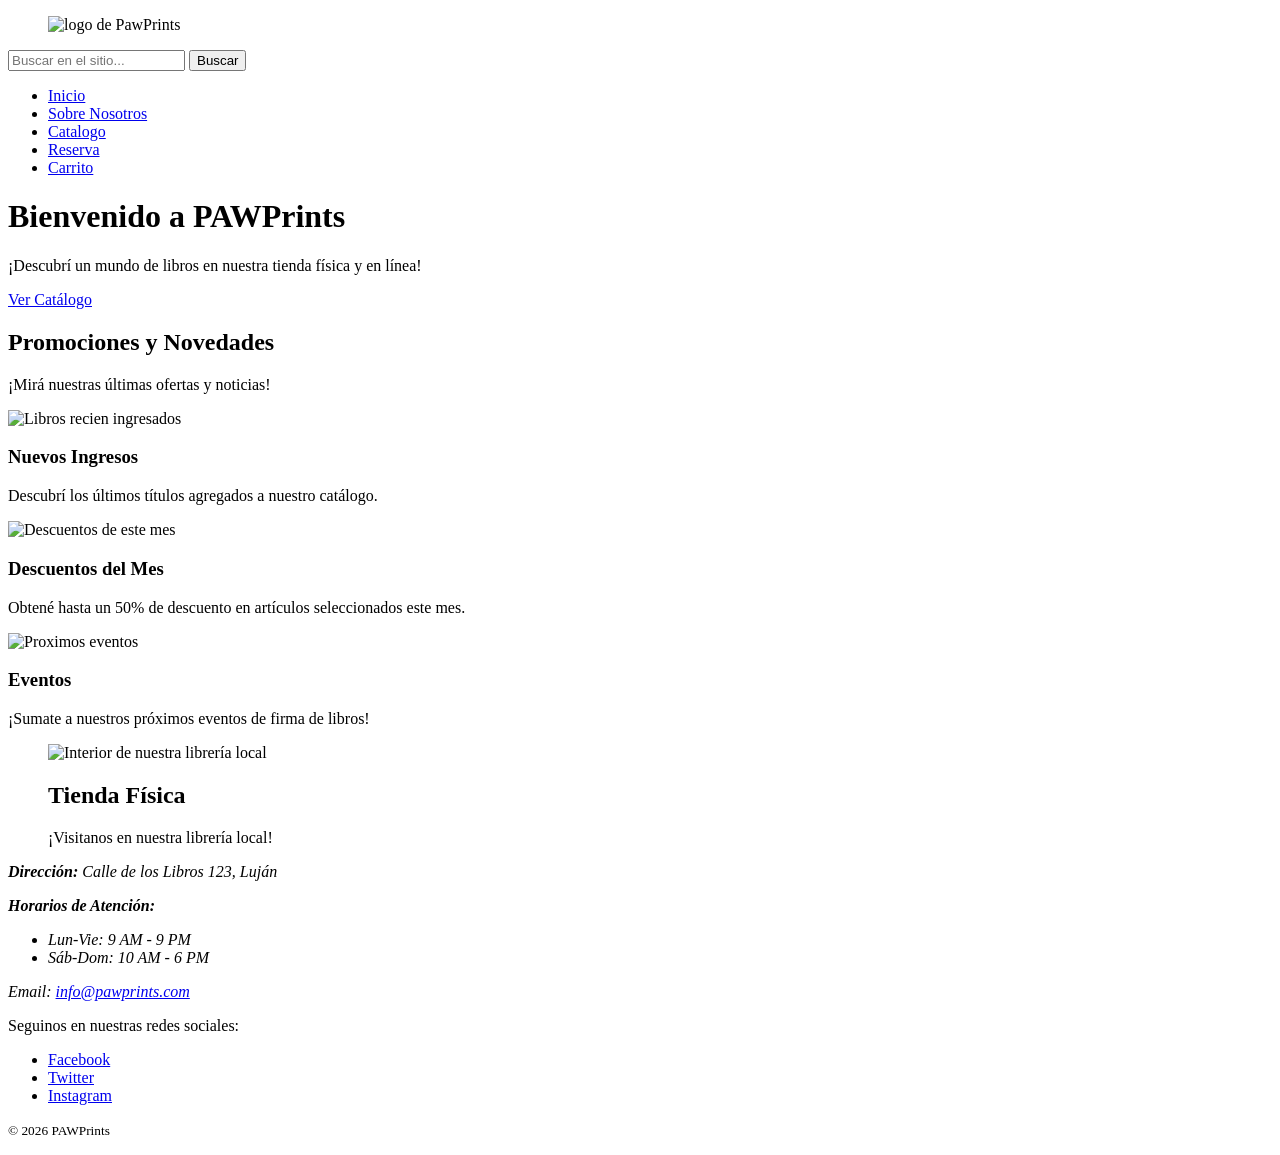
==== Maquetado web/index.html @ 9e543b50 "Correcciones" ====
<!DOCTYPE html>
<html lang="es">
<head>
    <meta charset="UTF-8">
    <meta name="viewport" content="width=device-width, initial-scale=1.0">
    <title>PawPrints</title>
</head>
<body>
    <header>
        <figure>
            <img src="logo.png" alt="logo de PawPrints">
        </figure>

        <form action="/buscar" method="GET">
            <input type="search" name="busqueda" placeholder="Buscar en el sitio...">
            <button type="submit">Buscar</button>
        </form>

        <nav>
            <ul>
            <li><a href="index.html">Inicio</a></li>
            <li><a href="nosotros.html">Sobre Nosotros</a></li>
            <li><a href="catalogo.html">Catalogo</a></li>
            <li><a href="reserva.html">Reserva</a></li>
            <li><a href="carrito.html">Carrito</a></li>
            </ul>
        </nav>
    </header>

   <main>
        <header>
            <h1>Bienvenido a PAWPrints</h1>
            <p>¡Descubrí un mundo de libros en nuestra tienda física y en línea!</p>
            <a href="catalogo.html">Ver Catálogo</a>
        </header>

        <section>
            <h2>Promociones y Novedades</h2>
            <p>¡Mirá nuestras últimas ofertas y noticias!</p>

            <article>
                <img src="nuevos-ingresos.png" alt="Libros recien ingresados">
                <h3>Nuevos Ingresos</h3>
                <p>Descubrí los últimos títulos agregados a nuestro catálogo.</p>
            </article>

            <article>
                <img src="oferta-mensual.png" alt="Descuentos de este mes">
                <h3>Descuentos del Mes</h3>
                <p>Obtené hasta un 50% de descuento en artículos seleccionados este mes.</p>
            </article>

            <article>
                <img src="eventos.png" alt="Proximos eventos">
                <h3>Eventos</h3>
                <p>¡Sumate a nuestros próximos eventos de firma de libros!</p>
            </article>
        </section>

        <section>
            <figure>
                <img src="tienda-fisica.jpg" alt="Interior de nuestra librería local">
                <figcaption>
                    <h2>Tienda Física</h2>
                    <p>¡Visitanos en nuestra librería local!</p>
                </figcaption>
            </figure>
            
            <address>
                <p><strong>Dirección:</strong> Calle de los Libros 123, Luján</p>
                <p><strong>Horarios de Atención:</strong></p>
                <ul>
                    <li>Lun-Vie: 9 AM - 9 PM</li>
                    <li>Sáb-Dom: 10 AM - 6 PM</li>
                </ul>
            </address>
        </section>
    </main>

    <footer>
        <address>
            <p>Email: <a href="mailto:info@pawprints.com">info@pawprints.com</a></p>
        </address>
        
        <section>
            <p>Seguinos en nuestras redes sociales:</p>
            <ul>
                <li><a href="https://facebook.com">Facebook</a></li>
                <li><a href="https://twitter.com">Twitter</a></li>
                <li><a href="https://www.instagram.com/pawmap.ar/">Instagram</a></li>
            </ul>
        </section>

        <p><small>&copy; 2026 PAWPrints</small></p>
    </footer>
    
</body>
</html>
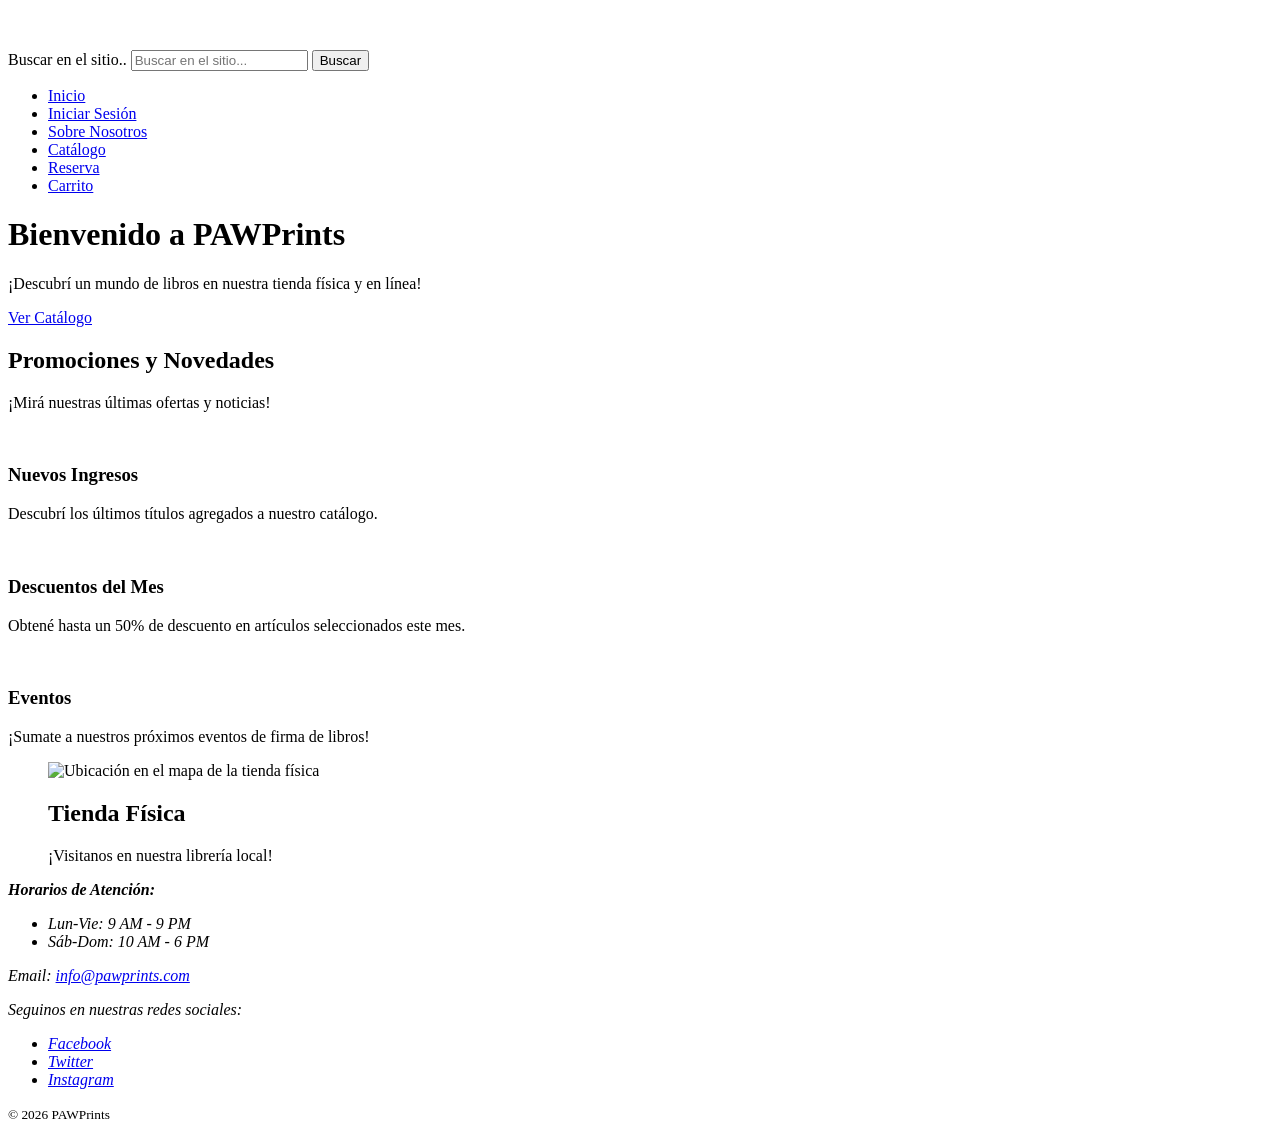
==== commit 1a52d249: "Agregue form en filtros" ====
--- a/Maquetado web/index.html
+++ b/Maquetado web/index.html
@@ -8,21 +8,23 @@
 <body>
     <header>
         <figure>
-            <img src="logo.png" alt="logo de PawPrints">
+            <img src="logo.png" alt="">
         </figure>
 
         <form action="/buscar" method="GET">
-            <input type="search" name="busqueda" placeholder="Buscar en el sitio...">
+            <label for="busqueda">Buscar en el sitio..</label>
+            <input type="search" id="busqueda" name="busqueda" placeholder="Buscar en el sitio...">
             <button type="submit">Buscar</button>
         </form>
 
         <nav>
             <ul>
-            <li><a href="index.html">Inicio</a></li>
-            <li><a href="nosotros.html">Sobre Nosotros</a></li>
-            <li><a href="catalogo.html">Catalogo</a></li>
-            <li><a href="reserva.html">Reserva</a></li>
-            <li><a href="carrito.html">Carrito</a></li>
+                <li><a href="index.html">Inicio</a></li>
+                <li><a href="iniciarSesion.html">Iniciar Sesión</a></li>
+                <li><a href="SobreNosotros.html">Sobre Nosotros</a></li>
+                <li><a href="catalogo.html">Catálogo</a></li>
+                <li><a href="formulario.html">Reserva</a></li>
+                <li><a href="carrito.html">Carrito</a></li>
             </ul>
         </nav>
     </header>
@@ -39,19 +41,19 @@
             <p>¡Mirá nuestras últimas ofertas y noticias!</p>
 
             <article>
-                <img src="nuevos-ingresos.png" alt="Libros recien ingresados">
+                <img src="nuevos-ingresos.png" alt="">
                 <h3>Nuevos Ingresos</h3>
                 <p>Descubrí los últimos títulos agregados a nuestro catálogo.</p>
             </article>
 
             <article>
-                <img src="oferta-mensual.png" alt="Descuentos de este mes">
+                <img src="oferta-mensual.png" alt="">
                 <h3>Descuentos del Mes</h3>
                 <p>Obtené hasta un 50% de descuento en artículos seleccionados este mes.</p>
             </article>
 
             <article>
-                <img src="eventos.png" alt="Proximos eventos">
+                <img src="eventos.png" alt="">
                 <h3>Eventos</h3>
                 <p>¡Sumate a nuestros próximos eventos de firma de libros!</p>
             </article>
@@ -59,7 +61,7 @@
 
         <section>
             <figure>
-                <img src="tienda-fisica.jpg" alt="Interior de nuestra librería local">
+                <img src="tienda-fisica.jpg" alt="Ubicación en el mapa de la tienda física">
                 <figcaption>
                     <h2>Tienda Física</h2>
                     <p>¡Visitanos en nuestra librería local!</p>
@@ -67,7 +69,6 @@
             </figure>
             
             <address>
-                <p><strong>Dirección:</strong> Calle de los Libros 123, Luján</p>
                 <p><strong>Horarios de Atención:</strong></p>
                 <ul>
                     <li>Lun-Vie: 9 AM - 9 PM</li>
@@ -80,16 +81,13 @@
     <footer>
         <address>
             <p>Email: <a href="mailto:info@pawprints.com">info@pawprints.com</a></p>
-        </address>
-        
-        <section>
             <p>Seguinos en nuestras redes sociales:</p>
             <ul>
                 <li><a href="https://facebook.com">Facebook</a></li>
                 <li><a href="https://twitter.com">Twitter</a></li>
-                <li><a href="https://www.instagram.com/pawmap.ar/">Instagram</a></li>
+                <li><a href="https://instagram.com">Instagram</a></li>
             </ul>
-        </section>
+        </address>
 
         <p><small>&copy; 2026 PAWPrints</small></p>
     </footer>
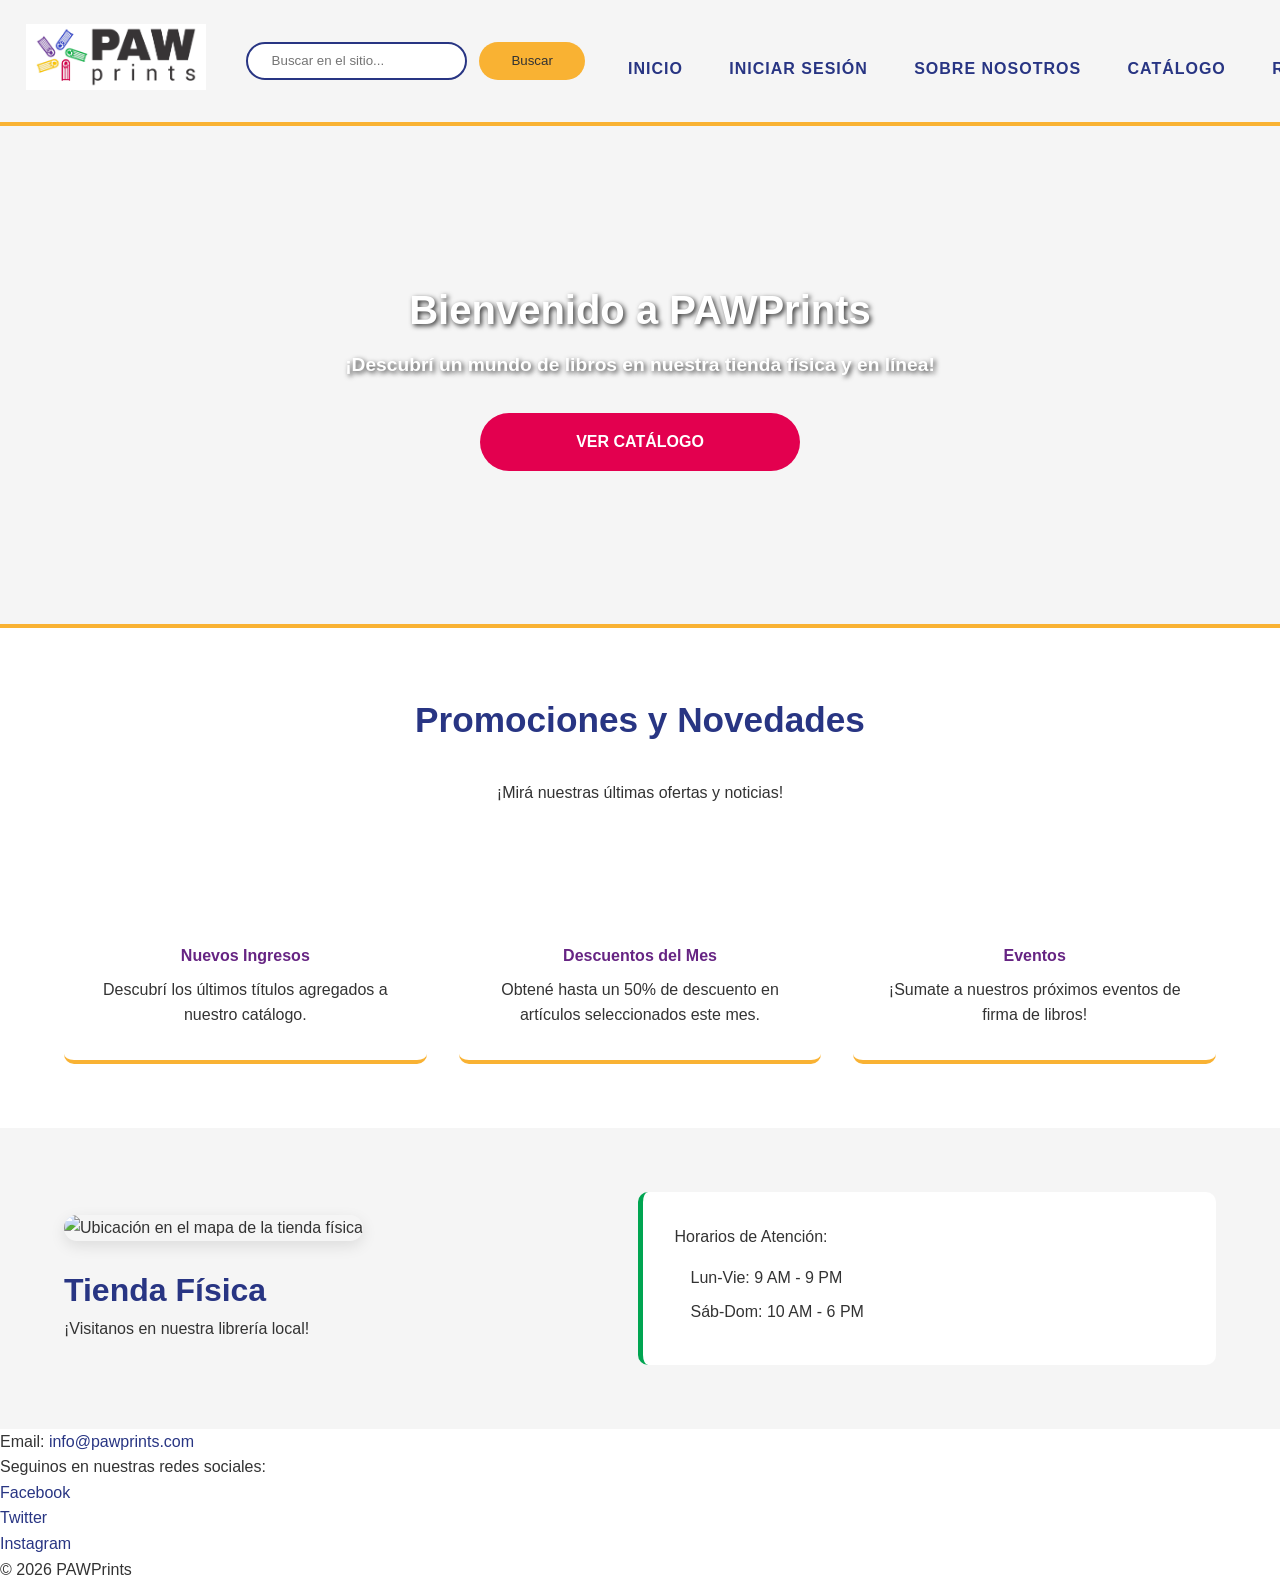
==== commit 0f227fc8: "cambios con css" ====
--- a/Maquetado web/index.html
+++ b/Maquetado web/index.html
@@ -1,96 +1,108 @@
-<!DOCTYPE html>
+<!doctype html>
 <html lang="es">
-<head>
-    <meta charset="UTF-8">
-    <meta name="viewport" content="width=device-width, initial-scale=1.0">
+  <head>
+    <meta charset="UTF-8" />
+    <meta name="viewport" content="width=device-width, initial-scale=1.0" />
+    <link rel="stylesheet" href="styles/style.css">
+    <link rel="stylesheet" href="styles/print.css" media="print">
     <title>PawPrints</title>
-</head>
-<body>
+  </head>
+  <body>
     <header>
+      <figure>
+        <img src="img/logo.png" alt="" />
+      </figure>
+
+      <form action="/buscar" method="GET">
+        <label for="busqueda">Buscar en el sitio..</label>
+        <input
+          type="search"
+          id="busqueda"
+          name="busqueda"
+          placeholder="Buscar en el sitio..."
+        />
+        <button type="submit">Buscar</button>
+      </form>
+
+      <nav>
+        <ul>
+          <li><a href="index.html">Inicio</a></li>
+          <li><a href="iniciarSesion.html">Iniciar Sesión</a></li>
+          <li><a href="SobreNosotros.html">Sobre Nosotros</a></li>
+          <li><a href="catalogo.html">Catálogo</a></li>
+          <li><a href="formulario.html">Reserva</a></li>
+          <li><a href="carrito.html">Carrito</a></li>
+        </ul>
+      </nav>
+    </header>
+
+    <main>
+      <header>
+        <h1>Bienvenido a PAWPrints</h1>
+        <p>¡Descubrí un mundo de libros en nuestra tienda física y en línea!</p>
+        <a href="catalogo.html">Ver Catálogo</a>
+      </header>
+
+      <section>
+        <h2>Promociones y Novedades</h2>
+        <p>¡Mirá nuestras últimas ofertas y noticias!</p>
+
+        <article>
+          <img src="nuevos-ingresos.png" alt="" />
+          <h3>Nuevos Ingresos</h3>
+          <p>Descubrí los últimos títulos agregados a nuestro catálogo.</p>
+        </article>
+
+        <article>
+          <img src="oferta-mensual.png" alt="" />
+          <h3>Descuentos del Mes</h3>
+          <p>
+            Obtené hasta un 50% de descuento en artículos seleccionados este
+            mes.
+          </p>
+        </article>
+
+        <article>
+          <img src="eventos.png" alt="" />
+          <h3>Eventos</h3>
+          <p>¡Sumate a nuestros próximos eventos de firma de libros!</p>
+        </article>
+      </section>
+
+      <section>
         <figure>
-            <img src="logo.png" alt="">
+          <img
+            src="tienda-fisica.jpg"
+            alt="Ubicación en el mapa de la tienda física"
+          />
+          <figcaption>
+            <h2>Tienda Física</h2>
+            <p>¡Visitanos en nuestra librería local!</p>
+          </figcaption>
         </figure>
 
-        <form action="/buscar" method="GET">
-            <label for="busqueda">Buscar en el sitio..</label>
-            <input type="search" id="busqueda" name="busqueda" placeholder="Buscar en el sitio...">
-            <button type="submit">Buscar</button>
-        </form>
-
-        <nav>
-            <ul>
-                <li><a href="index.html">Inicio</a></li>
-                <li><a href="iniciarSesion.html">Iniciar Sesión</a></li>
-                <li><a href="SobreNosotros.html">Sobre Nosotros</a></li>
-                <li><a href="catalogo.html">Catálogo</a></li>
-                <li><a href="formulario.html">Reserva</a></li>
-                <li><a href="carrito.html">Carrito</a></li>
-            </ul>
-        </nav>
-    </header>
-
-   <main>
-        <header>
-            <h1>Bienvenido a PAWPrints</h1>
-            <p>¡Descubrí un mundo de libros en nuestra tienda física y en línea!</p>
-            <a href="catalogo.html">Ver Catálogo</a>
-        </header>
-
-        <section>
-            <h2>Promociones y Novedades</h2>
-            <p>¡Mirá nuestras últimas ofertas y noticias!</p>
-
-            <article>
-                <img src="nuevos-ingresos.png" alt="">
-                <h3>Nuevos Ingresos</h3>
-                <p>Descubrí los últimos títulos agregados a nuestro catálogo.</p>
-            </article>
-
-            <article>
-                <img src="oferta-mensual.png" alt="">
-                <h3>Descuentos del Mes</h3>
-                <p>Obtené hasta un 50% de descuento en artículos seleccionados este mes.</p>
-            </article>
-
-            <article>
-                <img src="eventos.png" alt="">
-                <h3>Eventos</h3>
-                <p>¡Sumate a nuestros próximos eventos de firma de libros!</p>
-            </article>
-        </section>
-
-        <section>
-            <figure>
-                <img src="tienda-fisica.jpg" alt="Ubicación en el mapa de la tienda física">
-                <figcaption>
-                    <h2>Tienda Física</h2>
-                    <p>¡Visitanos en nuestra librería local!</p>
-                </figcaption>
-            </figure>
-            
-            <address>
-                <p><strong>Horarios de Atención:</strong></p>
-                <ul>
-                    <li>Lun-Vie: 9 AM - 9 PM</li>
-                    <li>Sáb-Dom: 10 AM - 6 PM</li>
-                </ul>
-            </address>
-        </section>
+        <address>
+          <p><strong>Horarios de Atención:</strong></p>
+          <ul>
+            <li>Lun-Vie: 9 AM - 9 PM</li>
+            <li>Sáb-Dom: 10 AM - 6 PM</li>
+          </ul>
+        </address>
+      </section>
     </main>
 
     <footer>
-        <address>
-            <p>Email: <a href="mailto:info@pawprints.com">info@pawprints.com</a></p>
-            <p>Seguinos en nuestras redes sociales:</p>
-            <ul>
-                <li><a href="https://facebook.com">Facebook</a></li>
-                <li><a href="https://twitter.com">Twitter</a></li>
-                <li><a href="https://instagram.com">Instagram</a></li>
-            </ul>
-        </address>
+      <address>
+        <p>Email: <a href="mailto:info@pawprints.com">info@pawprints.com</a></p>
+        <p>Seguinos en nuestras redes sociales:</p>
+        <ul>
+          <li><a href="https://facebook.com">Facebook</a></li>
+          <li><a href="https://twitter.com">Twitter</a></li>
+          <li><a href="https://instagram.com">Instagram</a></li>
+        </ul>
+      </address>
 
-        <p><small>&copy; 2026 PAWPrints</small></p>
+      <p><small>&copy; 2026 PAWPrints</small></p>
     </footer>
-    
-</body>
-</html>+  </body>
+</html>
--- a/Maquetado web/styles/style.css
+++ b/Maquetado web/styles/style.css
@@ -0,0 +1,300 @@
+@import url(reset.css);
+
+/* =========================================
+   1. VARIABLES GLOBALES
+========================================= */
+:root {
+    --color-violeta: #662483; 
+    --color-azul: #283583;
+    --color-verde: #00A551;
+    --color-amarillo: #F9B233;
+    --color-magenta: #E3004F;
+    --color-texto: #333333;   
+    --color-fondo: #FFFFFF;   
+    --color-gris-claro: #F5F5F5;
+   
+    --fuente-titulos: 'Montserrat', sans-serif;
+    --fuente-cuerpo: 'Open Sans', sans-serif;
+}
+
+/* =========================================
+   2. ESTILOS BASE Y TIPOGRAFÍA
+========================================= */
+body {
+    background-color: var(--color-fondo);
+    color: var(--color-texto);
+    font-family: var(--fuente-cuerpo); 
+    line-height: 1.6; 
+}
+
+h1, h2, h3, h4, h5, h6 {
+    font-family: var(--fuente-titulos);
+    font-weight: 700;
+}
+
+a {
+    color: var(--color-azul);
+    text-decoration: none;
+}
+
+a:hover {
+    color: var(--color-violeta); 
+}
+
+/* =========================================
+   3. HEADER Y NAVEGACIÓN (Base Celular)
+========================================= */
+header {
+    display: flex; 
+    flex-direction: column;
+    align-items: center;
+    background-color: var(--color-gris-claro); 
+    border-bottom: 4px solid var(--color-amarillo); 
+    padding: 1rem 5%; /* Ajusté el padding para que no sea tan gigante arriba y abajo */
+    
+}
+
+header figure img {
+    max-width: 180px;
+    height: auto;
+}
+
+header form label {
+    display: none; 
+}
+
+header form {
+    display: flex;
+    flex-direction: row;
+    gap: 0.8rem; 
+    padding: 0.5rem;
+    width: 100%; /* Asegura que el buscador se adapte en celu */
+    
+}
+
+header form input[type="search"] {
+    flex-grow: 1; 
+    min-width: 150px; /* Ancho mínimo */
+    padding: 0.6rem 1.5rem; 
+    border: 2px solid var(--color-azul); 
+    border-radius: 25px; 
+    font-family: var(--fuente-cuerpo);
+    outline: none; 
+}
+
+header form button {
+    background-color: var(--color-amarillo);
+    color: var(--color-texto);
+    border: none;
+    padding: 0.6rem 2rem; /* Achiqué un poco el botón para que entre bien en celu */
+    border-radius: 25px;
+    cursor: pointer; 
+    font-family: var(--fuente-cuerpo);
+}
+
+header form button:hover {
+    background-color: var(--color-verde);
+    color: white;
+}
+
+nav ul {
+    display: flex;
+    align-items: center;
+    flex-direction: column;
+    gap: 1.2rem; /* Separación ajustada */
+    padding-top: 1rem;
+    flex-direction: row; 
+    
+}
+
+nav a {
+    font-weight: 600; 
+    text-transform: uppercase; 
+    letter-spacing: 1px;
+    color: var(--color-azul);
+    padding: 0.5rem 0.2rem;
+    white-space: nowrap; 
+}
+
+main > header {
+    background-color: var(--color-gris-claro); 
+    background-image: url('../img/fondo-libreria.jpg'); 
+    background-position: center; 
+    min-height: 300px; 
+    display: flex;
+    flex-direction: column;
+    justify-content: center;
+    align-items: center;
+    text-align: center;
+    color: white; 
+    text-shadow: 2px 2px 5px rgba(0, 0, 0, 0.8); 
+}
+
+main > header h1 {
+    font-size: 2.5rem;
+    margin-bottom: 0.5rem;
+}
+
+main > header p {
+    font-size: 1.2rem;
+    font-weight: 600;
+    margin-bottom: 2rem;
+}
+
+main > header a {
+    background-color: var(--color-magenta);
+    color: white;
+    padding: 1rem 6rem;
+    border-radius: 30px;
+    font-weight: 700;
+    text-transform: uppercase;
+    text-shadow: none; 
+    transition: background-color 0.3s, transform 0.3s;
+}
+
+main > header a:hover {
+    background-color: var(--color-verde);
+    transform: scale(1.05); 
+}
+
+/* --- PROMOCIONES --- */
+main > section:nth-of-type(1) {
+    padding: 4rem 5%;
+    text-align: center;
+}
+
+main > section:nth-of-type(1) h2 {
+    color: var(--color-azul);
+    font-size: 2.2rem;
+}
+
+main > section:nth-of-type(1) > p {
+    margin-bottom: 3rem;
+}
+
+main > section:nth-of-type(1) article {
+    background-color: white;
+    padding: 2rem 1.5rem;
+    border-radius: 10px;
+    margin-bottom: 2rem; /*sino se pega el artículo con el siguiente*/
+    border-bottom: 4px solid var(--color-amarillo); 
+    transition: transform 0.3s ease;
+}
+
+main > section:nth-of-type(1) article:hover {
+    transform: translateY(-5px); 
+}
+
+main > section:nth-of-type(1) article img {
+    max-width: 80px; 
+    margin-bottom: 1rem;
+}
+
+main > section:nth-of-type(1) article h3 {
+    color: var(--color-violeta);
+    margin-bottom: 0.5rem;
+}
+
+/* --- TIENDA FÍSICA --- */
+main > section:nth-of-type(2) {
+    padding: 4rem 5%;
+    background-color: var(--color-gris-claro);
+}
+
+main > section:nth-of-type(2) figure {
+    margin-bottom: 2rem;
+}
+
+main > section:nth-of-type(2) figure img {
+    border-radius: 15px;
+    box-shadow: 0 5px 15px rgba(0, 0, 0, 0.1);
+    width: 100%;
+}
+
+main > section:nth-of-type(2) figcaption h2 {
+    color: var(--color-azul);
+    margin-top: 1.5rem;
+    font-size: 2rem;
+}
+
+main > section:nth-of-type(2) address {
+    background-color: white;
+    padding: 2rem;
+    border-radius: 10px;
+    border-left: 5px solid var(--color-verde); 
+    font-style: normal; 
+}
+
+main > section:nth-of-type(2) address ul {
+    margin-top: 1rem;
+    padding-left: 1rem;
+}
+
+main > section:nth-of-type(2) address li {
+    margin-bottom: 0.5rem;
+    color: var(--color-texto);
+}
+
+/*cambios para PC */
+@media screen and (min-width: 768px) { 
+    
+    /* Header Horizontal */
+    header {
+        flex-direction: row; 
+        justify-content: space-between; 
+        padding: 1.5rem 2%; 
+    }
+
+    header form {
+        flex: 1; 
+        max-width: 600px; /* Un poco menos para que no empuje el menú */
+        margin: 0 2rem;
+    }
+
+    nav ul {
+        flex-direction: row; 
+        gap: 2.5rem;
+    }
+
+    /* Hero Banner más alto */
+    main > header {
+        min-height: 50vh; 
+    }
+
+    /* Promociones en 3 columnas (CSS GRID) */
+    main > section:nth-of-type(1) {
+        display: flex;
+        flex-wrap: wrap;
+        grid-template-columns: repeat(3, 1fr); 
+        gap: 2rem;
+        justify-content: center;
+    }
+
+    main > section:nth-of-type(1) h2,
+    main > section:nth-of-type(1) > p {
+        width: 100%;
+    }
+
+    main > section:nth-of-type(1) article {
+        flex: 1; 
+        min-width: 250px;
+        margin-bottom: 0;
+    }
+
+    /* Tienda Física en 2 columnas (FLEXBOX) */
+    main > section:nth-of-type(2) {
+        display: flex;
+        align-items: center;
+        justify-content: space-between;
+        gap: 4rem;
+    }
+
+    main > section:nth-of-type(2) figure {
+        flex: 1; 
+        margin-bottom: 0;
+    }
+
+    main > section:nth-of-type(2) address {
+        flex: 1; 
+    }
+}
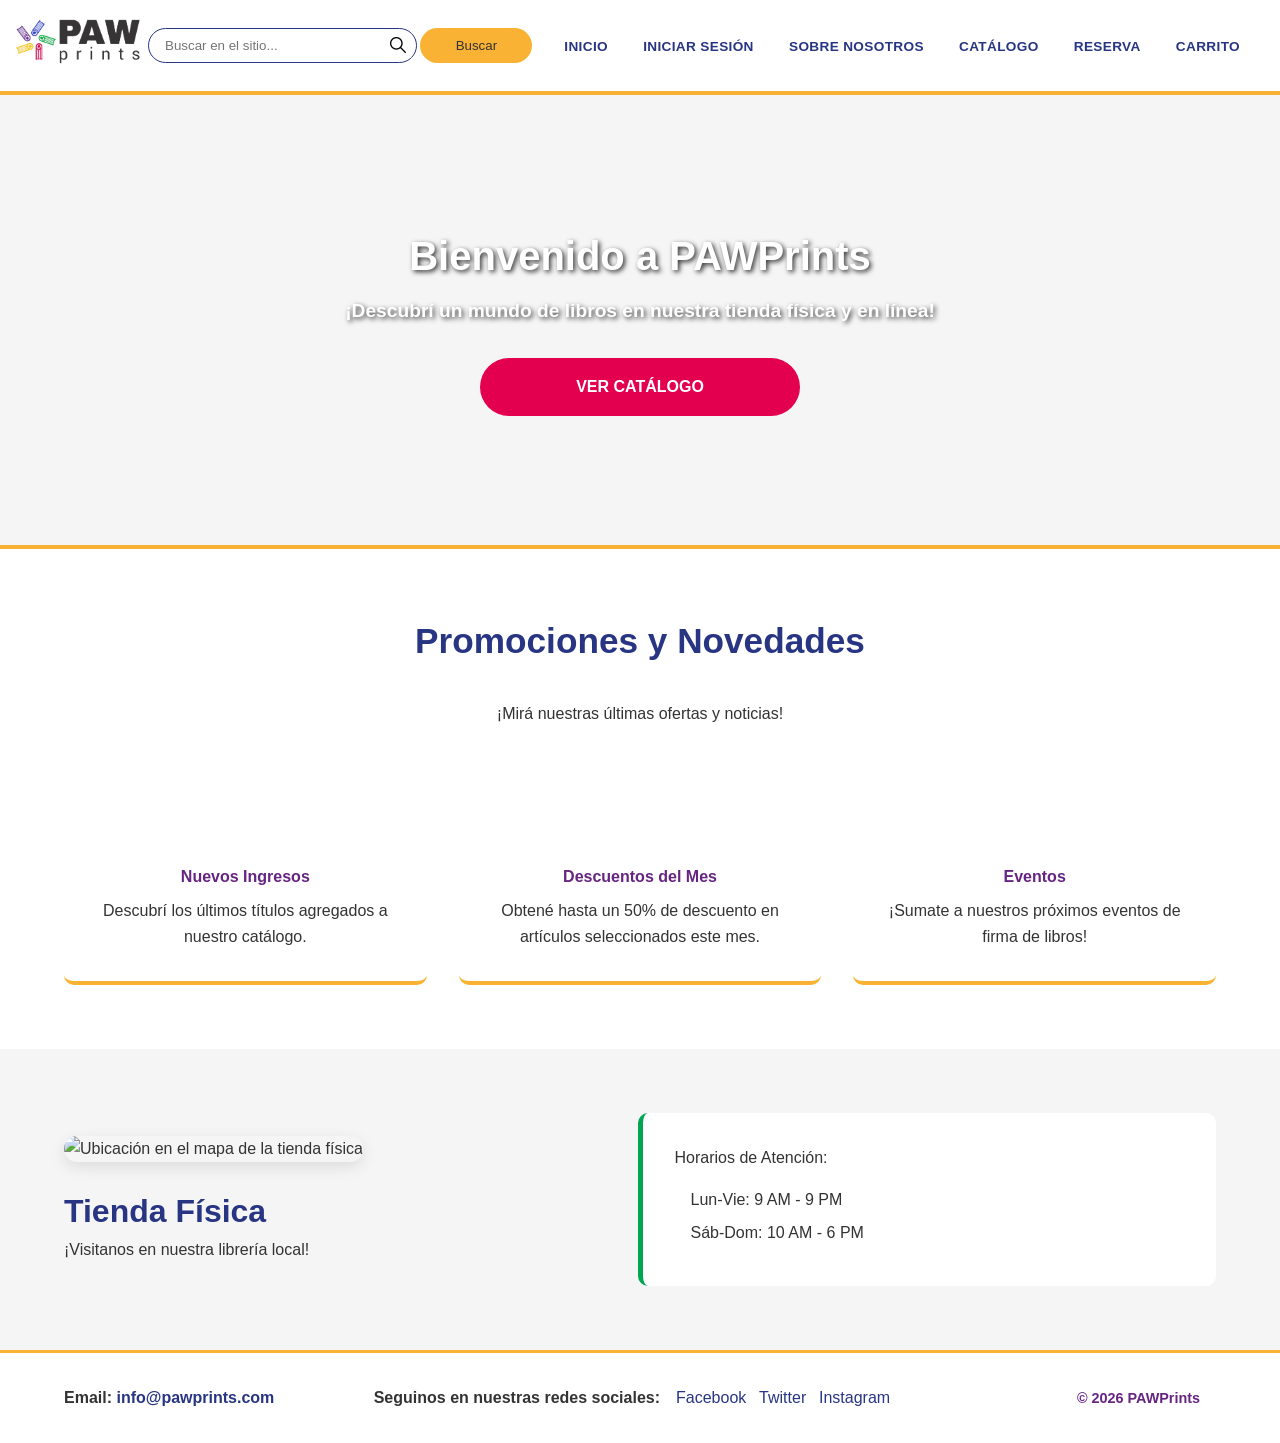
==== commit 3534296f: "CAMBIOS CSS" ====
--- a/Maquetado web/index.html
+++ b/Maquetado web/index.html
@@ -69,7 +69,7 @@
         </article>
       </section>
 
-      <section>
+      <section class="tienda-fisica">
         <figure>
           <img
             src="tienda-fisica.jpg"
--- a/Maquetado web/styles/style.css
+++ b/Maquetado web/styles/style.css
@@ -1,8 +1,6 @@
 @import url(reset.css);
 
-/* =========================================
-   1. VARIABLES GLOBALES
-========================================= */
+/* VARIABLES GLOBALES */
 :root {
     --color-violeta: #662483; 
     --color-azul: #283583;
@@ -17,9 +15,7 @@
     --fuente-cuerpo: 'Open Sans', sans-serif;
 }
 
-/* =========================================
-   2. ESTILOS BASE Y TIPOGRAFÍA
-========================================= */
+
 body {
     background-color: var(--color-fondo);
     color: var(--color-texto);
@@ -32,30 +28,35 @@
     font-weight: 700;
 }
 
-a {
+a{
     color: var(--color-azul);
     text-decoration: none;
 }
 
-a:hover {
+a:hover, .btn-cargar:hover {
     color: var(--color-violeta); 
 }
 
-/* =========================================
-   3. HEADER Y NAVEGACIÓN (Base Celular)
-========================================= */
-header {
+/* Base Celular */
+body > header {
     display: flex; 
-    flex-direction: column;
-    align-items: center;
-    background-color: var(--color-gris-claro); 
+    flex-direction: row;
+    flex-wrap: wrap;
+    justify-content: space-between;
+    align-items: center;
+    background-color: var(--color-fondo); 
     border-bottom: 4px solid var(--color-amarillo); 
-    padding: 1rem 5%; /* Ajusté el padding para que no sea tan gigante arriba y abajo */
+    
+     /* Ajusté el padding para que no sea tan gigante arriba y abajo */
+
+    position: sticky;
+    top: 0; 
+    z-index: 1000;
     
 }
 
 header figure img {
-    max-width: 180px;
+    max-width: 140px;
     height: auto;
 }
 
@@ -65,55 +66,53 @@
 
 header form {
     display: flex;
-    flex-direction: row;
-    gap: 0.8rem; 
-    padding: 0.5rem;
-    width: 100%; /* Asegura que el buscador se adapte en celu */
-    
+    flex: 1;
+    justify-content: flex-end; /* Lo empuja a la derecha contra el borde */
+    margin-right: 1.5rem;
 }
 
 header form input[type="search"] {
-    flex-grow: 1; 
+    width: 100%;
+    max-width: 280px;
     min-width: 150px; /* Ancho mínimo */
-    padding: 0.6rem 1.5rem; 
-    border: 2px solid var(--color-azul); 
+    padding: 0.5rem 1rem; 
+    border: 1.5px solid var(--color-azul); 
     border-radius: 25px; 
     font-family: var(--fuente-cuerpo);
     outline: none; 
+
+   
+    background-image: url('../img/lupa.png'); /* Asegúrate de que la ruta sea correcta */
+    background-repeat: no-repeat;
+    background-position: right 10px center; /* La acomodamos a la derecha y centrada verticalmente */
+    background-size: 16px; /* Tamaño de la lupa */
 }
 
 header form button {
-    background-color: var(--color-amarillo);
-    color: var(--color-texto);
-    border: none;
-    padding: 0.6rem 2rem; /* Achiqué un poco el botón para que entre bien en celu */
-    border-radius: 25px;
-    cursor: pointer; 
-    font-family: var(--fuente-cuerpo);
-}
-
-header form button:hover {
-    background-color: var(--color-verde);
-    color: white;
+    display: none; 
+}
+
+body > header nav {
+    width: 100%; /* Esto obliga a la caja del menú a bajar y ocupar toda la pantalla */
+    margin-top: 1rem; /* Lo separa un poco del buscador */
 }
 
 nav ul {
     display: flex;
-    align-items: center;
-    flex-direction: column;
-    gap: 1.2rem; /* Separación ajustada */
-    padding-top: 1rem;
-    flex-direction: row; 
-    
+    flex-wrap: wrap;
+    width: 100%;
+    justify-content: space-evenly;
+    align-items: center;
+    gap: 0.5rem;  
 }
 
 nav a {
-    font-weight: 600; 
-    text-transform: uppercase; 
-    letter-spacing: 1px;
+    font-weight: 500; 
+    text-transform: capitalize; 
+    letter-spacing: 0.35px;
     color: var(--color-azul);
-    padding: 0.5rem 0.2rem;
-    white-space: nowrap; 
+    font-size: 1rem;
+    white-space: nowrap;    
 }
 
 main > header {
@@ -128,6 +127,7 @@
     text-align: center;
     color: white; 
     text-shadow: 2px 2px 5px rgba(0, 0, 0, 0.8); 
+    border-bottom: 4px solid var(--color-amarillo);
 }
 
 main > header h1 {
@@ -150,9 +150,10 @@
     text-transform: uppercase;
     text-shadow: none; 
     transition: background-color 0.3s, transform 0.3s;
-}
-
-main > header a:hover {
+    border: none;
+}
+
+main > header a:hover{
     background-color: var(--color-verde);
     transform: scale(1.05); 
 }
@@ -196,28 +197,28 @@
 }
 
 /* --- TIENDA FÍSICA --- */
-main > section:nth-of-type(2) {
+main > .tienda-fisica {
     padding: 4rem 5%;
     background-color: var(--color-gris-claro);
 }
 
-main > section:nth-of-type(2) figure {
+main > .tienda-fisica figure {
     margin-bottom: 2rem;
 }
 
-main > section:nth-of-type(2) figure img {
+main > .tienda-fisica figure img {
     border-radius: 15px;
     box-shadow: 0 5px 15px rgba(0, 0, 0, 0.1);
     width: 100%;
 }
 
-main > section:nth-of-type(2) figcaption h2 {
+main > .tienda-fisica figcaption h2 {
     color: var(--color-azul);
     margin-top: 1.5rem;
     font-size: 2rem;
 }
 
-main > section:nth-of-type(2) address {
+main > .tienda-fisica address {
     background-color: white;
     padding: 2rem;
     border-radius: 10px;
@@ -225,7 +226,7 @@
     font-style: normal; 
 }
 
-main > section:nth-of-type(2) address ul {
+main > .tienda-fisica address ul {
     margin-top: 1rem;
     padding-left: 1rem;
 }
@@ -235,25 +236,259 @@
     color: var(--color-texto);
 }
 
+footer {
+    background-color: var(--color-fondo);
+    color: var(--color-texto);
+    padding-top: 1.2rem;
+    padding-bottom: 1.2rem;
+    border-top: 3px solid var(--color-amarillo);
+    
+    display: flex;
+    justify-content: space-between;
+    align-items: center;
+    flex-wrap: nowrap;
+    
+}
+
+footer address p:first-of-type {
+    display: none;
+}
+
+footer address p {
+    font-weight: 600;
+    margin: 0;
+}
+
+footer address {
+    font-style: normal; 
+    flex-wrap: wrap; /* Si no entra el texto y las redes al lado, las redes bajan */
+    align-items: center;
+    padding: 0;
+    display: flex;
+}
+
+footer ul {
+    display: flex;
+    gap: 0.8rem;
+    justify-content: center;
+    margin-left: 1rem;
+}
+
+footer p small {
+    color: var(--color-violeta);
+    font-weight: 600;
+    font-size: 0.9rem;
+    white-space: nowrap; 
+    margin-right: 1rem;
+    margin-left: 0.7rem;
+}
+
+
+.filtros form {
+    display: none; 
+}
+
+.grilla-libros {
+    display: grid; 
+    grid-template-columns: repeat(2, 1fr); /* ¡Lo obliga a tener 2 columnas iguales! */
+    
+}
+
+.grilla-libros article {
+    padding: 1rem; /* Le puse un padding más chiquito para que entre bien en celular */
+    border-radius: 20px;
+    border: 1px solid var(--color-gris-claro);
+    text-align: center;
+    border-bottom: 4px solid var(--color-amarillo); 
+    box-shadow: 0 4px 10px rgba(0, 0, 0, 0.05);
+    transition: transform 0.3s ease, box-shadow 0.3s ease;
+    margin: 1rem;
+    height: 250px;
+}
+
+.grilla-libros article:hover {
+    transform: translateY(-5px); /* Se levanta un poquito */
+    box-shadow: 0 10px 200px rgba(0, 0, 0, 0.12); /* Sombra más fuerte */
+}
+
+.grilla-libros article img {
+    max-width: 100%;
+    height: auto;
+    margin-bottom: 0.5rem;
+}
+
+.grilla-libros article p {
+    font-size: 0.85rem;
+    margin-bottom: 0.5rem;
+}
+
+.grilla-libros article p:nth-of-type(3) {
+    font-weight: 800;
+    color: var(--color-violeta);
+    font-size: 1rem;
+}
+
+
+.btn-cargar {
+    grid-column: span 2; /* ocupa las 2 columnas" */
+    width: 250px; 
+    margin:  3.5rem auto;
+    padding: 1rem 2rem;
+    background-color: var(--color-magenta);
+    color: var(--color-fondo);
+    border-radius: 30px;
+    transition: background-color 0.3s, transform 0.3s;
+    border: none;
+    text-transform: uppercase; 
+    letter-spacing: 0.65px;
+    font-weight: 800;
+    color: var(--color-fondo);    
+}
+
+.btn-cargar:hover, .filtros[open] form button:hover {
+    background-color: var(--color-verde);
+    transform: scale(1.05); 
+}
+
+/* Eliminamos la flecha por defecto en todos los navegadores */
+.filtros summary {
+    display: flex;
+    font-size: 1.5rem;
+    font-weight: 700; 
+    cursor: pointer;
+    justify-content: center;
+    align-items: center;
+    list-style: none;
+    list-style-type: none;
+    
+}
+
+.filtros[open] form {
+    display: flex;
+    flex-direction: row; /* Ahora es en fila, no en columna */
+    flex-wrap: wrap;     /* Permite que los elementos bajen al siguiente renglón */
+    align-items: center;
+    gap: 0.5rem 0;
+}
+
+.filtros summary img {
+    width: 50px;
+    height: auto; /* Mantiene la proporción para que no se deforme */
+    margin-right: 20px; /*espacio entre icono y FILTRAR*/
+}
+
+.filtros form label {
+    display: none;
+}
+
+.filtros form {
+    flex-wrap: wrap;
+    font-size: 1.2rem;
+    justify-content: center;
+    align-content: center;
+    margin: 3rem 3rem;
+}
+
+.filtros form p {
+    font-size: 900;
+    color: var(--color-texto);
+    margin-top: 3rem;
+    margin-bottom: 0.2rem;
+    width: 100%;
+    font-weight: 800;
+
+}
+
+.filtros form select, .filtros form input[type="number"] {
+    width: 100%;
+    padding: 1rem 1rem;
+    font-size: 1rem;
+    border: none;
+    border: 1px solid var(--color-gris-claro);
+    border-bottom: 4px solid var(--color-violeta);
+    border-radius: 8px;
+    font-family: var(--fuente-cuerpo);
+    outline: none; 
+}
+
+.filtros form button {
+    background-color: var(--color-azul);
+    color: var(--color-fondo);
+    border: none;
+    padding: 1rem 3rem; 
+    border-radius: 30px;
+    cursor: pointer;
+    font-family: var(--fuente-cuerpo);
+    margin-left: 1.5rem;
+    transition: background-color 0.3s, transform 0.3s;
+    
+}
+
+.filtros form input[type="number"] {
+    margin: 0.5rem; 
+    padding: 0.6rem;
+    font-weight: 800;
+    font-size: 1rem;
+    color: var(--color-violeta);
+    max-width: 115px;
+}
+
 /*cambios para PC */
 @media screen and (min-width: 768px) { 
     
     /* Header Horizontal */
-    header {
-        flex-direction: row; 
-        justify-content: space-between; 
-        padding: 1.5rem 2%; 
+
+    body > header {
+        padding: 1rem 0.5rem;
+        flex-wrap: nowrap;
     }
 
     header form {
-        flex: 1; 
-        max-width: 600px; /* Un poco menos para que no empuje el menú */
-        margin: 0 2rem;
+        min-width: 350px;
+        max-width: 600px; /* Tamaño ideal para el centro de la pantalla */
+        margin-left: auto; /* Absorbe el espacio sobrante a la izquierda y lo empuja a la derecha */
+        margin-right: 2rem; /* Le deja un espacio prolijo de separación con los enlaces del menú */
+        justify-content: flex-end;
+    }
+
+    header form input[type="search"] {
+        max-width: 500px; 
+    }
+
+    header form button {
+        display: inline-block;
+        background-color: var(--color-amarillo);
+        color: var(--color-texto);
+        border: none;
+        padding: 0.6rem 2.2rem; /* Achiqué un poco el botón para que entre bien en celu */
+        border-radius: 25px;
+        cursor: pointer; 
+        font-family: var(--fuente-cuerpo);
+        margin-left:0.2rem;
+    }
+
+    header form button:hover {
+        background-color: var(--color-verde);
+        color: white;
+    }
+
+    body > header nav {
+        width: auto; /*  Le sacamos el 100% que venía del celular */
+        margin-top: 0; /* Le limpiamos el margen superior que le habíamos puesto */
+        margin-right: 2rem;
+        
     }
 
     nav ul {
-        flex-direction: row; 
-        gap: 2.5rem;
+        flex-wrap: nowrap; 
+        gap: 2.2rem;
+        
+    }
+
+    nav a {
+        font-weight: 600; 
+        text-transform: uppercase;
+        font-size: 0.85rem;
     }
 
     /* Hero Banner más alto */
@@ -261,11 +496,10 @@
         min-height: 50vh; 
     }
 
-    /* Promociones en 3 columnas (CSS GRID) */
+    /* Promociones */
     main > section:nth-of-type(1) {
         display: flex;
         flex-wrap: wrap;
-        grid-template-columns: repeat(3, 1fr); 
         gap: 2rem;
         justify-content: center;
     }
@@ -297,4 +531,69 @@
     main > section:nth-of-type(2) address {
         flex: 1; 
     }
+
+    footer {
+        flex-wrap: nowrap; /* prohibimos que bajen de renglón */
+        padding: 2rem 5%;
+    }
+
+    footer address {
+        flex: 1; /* para qie address que ocupe todo el espacio sobrante... */
+        justify-content: flex-start; 
+        padding-right: 5rem; /* Un respiro antes de chocar con el copyright */
+    }
+
+    footer ul {
+        flex: 1; /* Hace que la caja de las redes se estire hacia la derecha... */
+        justify-content: flex-start; 
+
+    }
+    
+    footer address p:first-of-type {
+        display: block;
+        flex: 1;
+    }
+
+    .catalago-main {
+        display: grid;
+        grid-template-columns: 280px 1fr;
+        column-gap: 3rem;
+        align-items: start; /* Evita que los filtros se estiren para abajo */
+    }
+
+    /* El hero y el botón ocupan todo el ancho */
+    .catalago-main .hero-catalogo,
+    .catalago-main .btn-cargar {
+        grid-column: 1 / -1;
+        margin-bottom: 6rem;
+    }
+
+    
+    .catalago-main .filtros summary {
+        display: none; 
+    }
+
+    /* 3. Pisamos el CSS rebelde del index para la grilla y le damos 3 columnas */
+    .catalago-main .grilla-libros {
+        display: grid;
+        grid-template-columns: repeat(3, 1fr); /* 3 columnas  */
+    }
+
+    .catalago-main .grilla-libros article {
+        padding: 4rem 0.5rem;
+        margin: 0rem 5.8rem;
+        min-width: 150px;
+    }
+    
+    /* Ajustamos el botoncito IR y los inputs para que no se aprieten */
+    .catalago-main .filtros form input[type="number"] {
+        max-width: 80px;
+    }
+    
+    .catalago-main .filtros form button {
+        margin-left: 0.2rem;
+        padding: 0.6rem 1rem;
+    }
+
+
 }
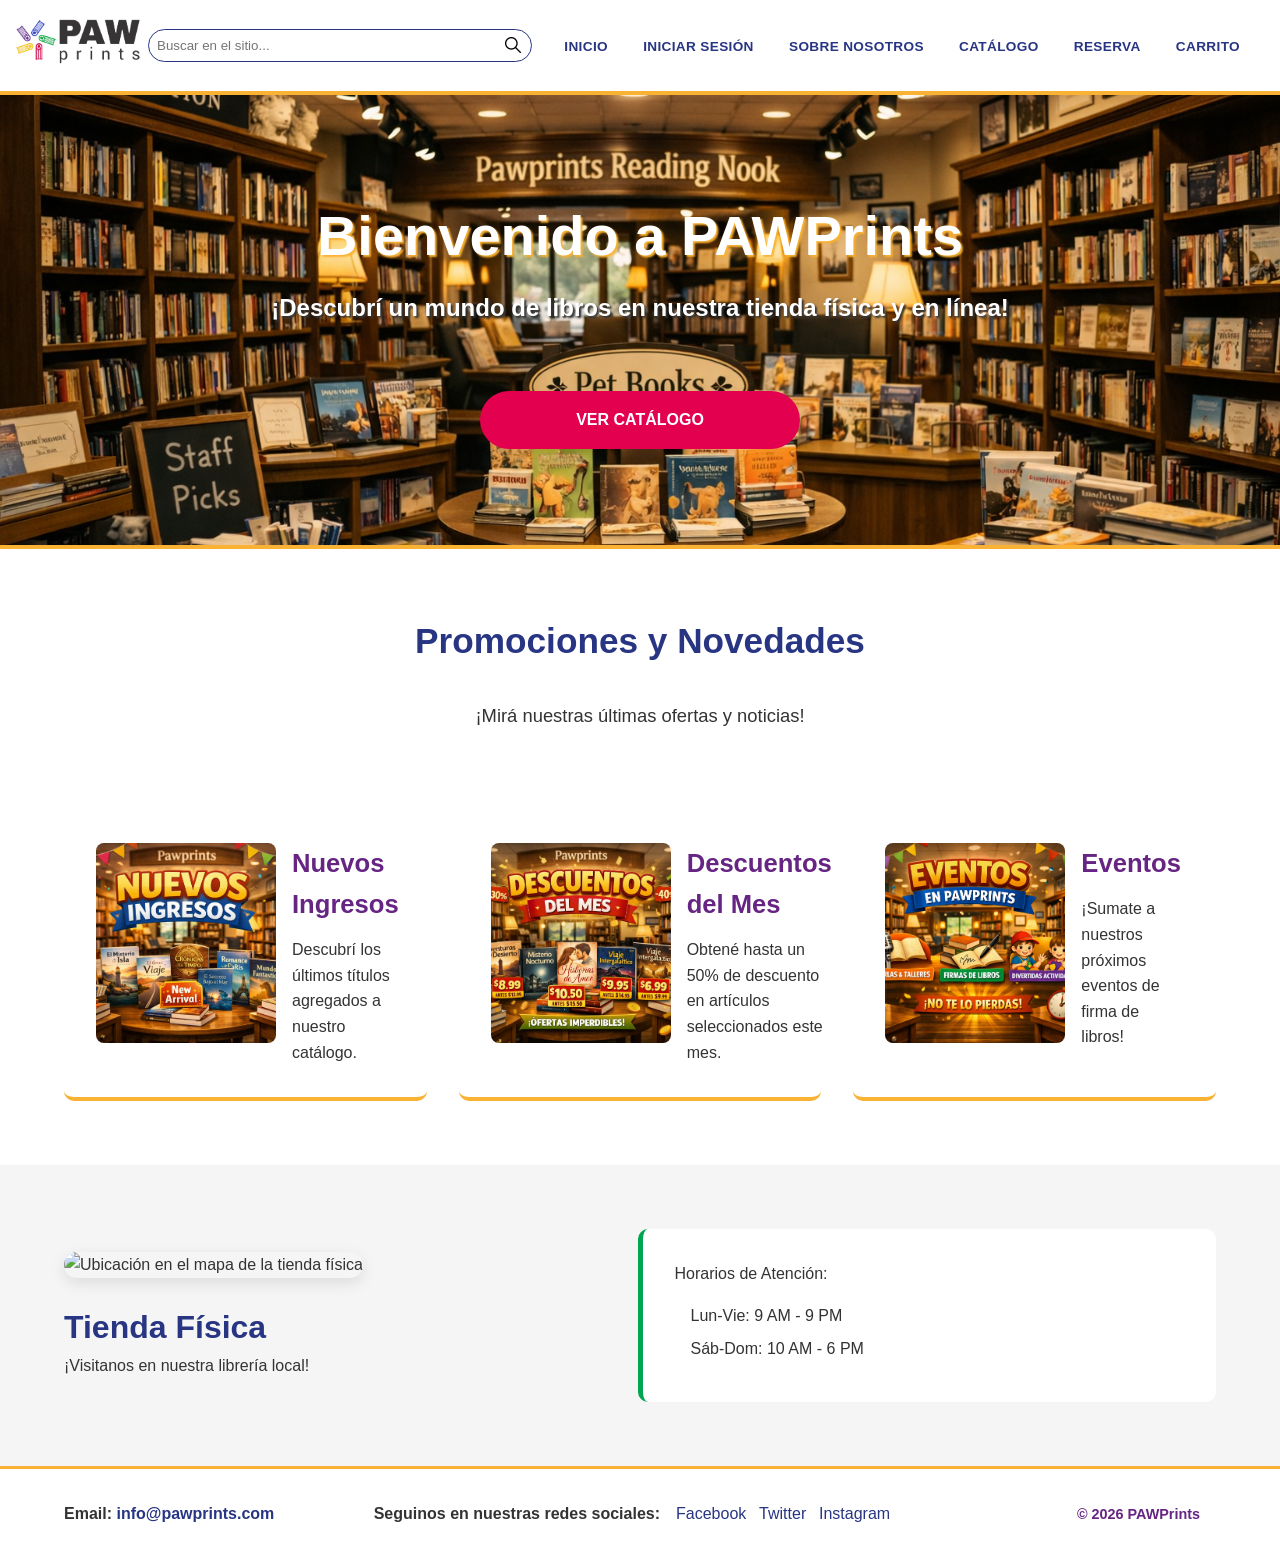
==== commit b609a868: "cambios css" ====
--- a/Maquetado web/index.html
+++ b/Maquetado web/index.html
@@ -37,7 +37,7 @@
     </header>
 
     <main>
-      <header>
+      <header class="inicio-imagen">
         <h1>Bienvenido a PAWPrints</h1>
         <p>¡Descubrí un mundo de libros en nuestra tienda física y en línea!</p>
         <a href="catalogo.html">Ver Catálogo</a>
@@ -48,13 +48,14 @@
         <p>¡Mirá nuestras últimas ofertas y noticias!</p>
 
         <article>
-          <img src="nuevos-ingresos.png" alt="" />
+          <img src="img/nuevos-ingresos.png" alt="" />
           <h3>Nuevos Ingresos</h3>
           <p>Descubrí los últimos títulos agregados a nuestro catálogo.</p>
+    
         </article>
 
         <article>
-          <img src="oferta-mensual.png" alt="" />
+          <img src="img/descuento-mes.png" alt="" />
           <h3>Descuentos del Mes</h3>
           <p>
             Obtené hasta un 50% de descuento en artículos seleccionados este
@@ -63,7 +64,7 @@
         </article>
 
         <article>
-          <img src="eventos.png" alt="" />
+          <img src="img/eventos.png" alt="" />
           <h3>Eventos</h3>
           <p>¡Sumate a nuestros próximos eventos de firma de libros!</p>
         </article>
--- a/Maquetado web/styles/style.css
+++ b/Maquetado web/styles/style.css
@@ -21,6 +21,7 @@
     color: var(--color-texto);
     font-family: var(--fuente-cuerpo); 
     line-height: 1.6; 
+    font-size: 1rem;
 }
 
 h1, h2, h3, h4, h5, h6 {
@@ -34,7 +35,7 @@
 }
 
 a:hover, .btn-cargar:hover {
-    color: var(--color-violeta); 
+    color: var(--color-magenta); 
 }
 
 /* Base Celular */
@@ -44,15 +45,11 @@
     flex-wrap: wrap;
     justify-content: space-between;
     align-items: center;
-    background-color: var(--color-fondo); 
     border-bottom: 4px solid var(--color-amarillo); 
-    
-     /* Ajusté el padding para que no sea tan gigante arriba y abajo */
-
+    background-color: var(--color-fondo);
     position: sticky;
     top: 0; 
-    z-index: 1000;
-    
+    z-index: 1000; /* Asegura que el header esté por encima de otros elementos al hacer scroll */
 }
 
 header figure img {
@@ -75,13 +72,9 @@
     width: 100%;
     max-width: 280px;
     min-width: 150px; /* Ancho mínimo */
-    padding: 0.5rem 1rem; 
+    padding: 0.5rem; 
     border: 1.5px solid var(--color-azul); 
     border-radius: 25px; 
-    font-family: var(--fuente-cuerpo);
-    outline: none; 
-
-   
     background-image: url('../img/lupa.png'); /* Asegúrate de que la ruta sea correcta */
     background-repeat: no-repeat;
     background-position: right 10px center; /* La acomodamos a la derecha y centrada verticalmente */
@@ -94,16 +87,15 @@
 
 body > header nav {
     width: 100%; /* Esto obliga a la caja del menú a bajar y ocupar toda la pantalla */
-    margin-top: 1rem; /* Lo separa un poco del buscador */
+    margin-top: 0.2rem; /* Lo separa un poco del buscador */
 }
 
 nav ul {
     display: flex;
-    flex-wrap: wrap;
-    width: 100%;
+    flex-wrap: nowrap;
     justify-content: space-evenly;
     align-items: center;
-    gap: 0.5rem;  
+    gap: auto;  
 }
 
 nav a {
@@ -111,14 +103,11 @@
     text-transform: capitalize; 
     letter-spacing: 0.35px;
     color: var(--color-azul);
-    font-size: 1rem;
-    white-space: nowrap;    
+    white-space: nowrap;   
 }
 
 main > header {
     background-color: var(--color-gris-claro); 
-    background-image: url('../img/fondo-libreria.jpg'); 
-    background-position: center; 
     min-height: 300px; 
     display: flex;
     flex-direction: column;
@@ -130,15 +119,25 @@
     border-bottom: 4px solid var(--color-amarillo);
 }
 
+main .inicio-imagen{
+    background-image: url('../img/fondo-libreria.png'); 
+    background-size: cover;
+    background-position: center; 
+    
+}
+
 main > header h1 {
-    font-size: 2.5rem;
+    font-size: 3.5rem;
     margin-bottom: 0.5rem;
+    text-shadow: 2px 2px 2px var(--color-amarillo);
 }
 
 main > header p {
-    font-size: 1.2rem;
+    font-size: 1.5rem;
     font-weight: 600;
     margin-bottom: 2rem;
+    text-shadow: 2px 2px 2px var(--color-texto);
+    
 }
 
 main > header a {
@@ -151,10 +150,11 @@
     text-shadow: none; 
     transition: background-color 0.3s, transform 0.3s;
     border: none;
+    margin-top: 2rem;
 }
 
 main > header a:hover{
-    background-color: var(--color-verde);
+    background-color: var(--color-amarillo);
     transform: scale(1.05); 
 }
 
@@ -171,35 +171,56 @@
 
 main > section:nth-of-type(1) > p {
     margin-bottom: 3rem;
+    font-size: 1.15rem; 
+    line-height: 1.6;
+    color: var(--color-texto);
 }
 
 main > section:nth-of-type(1) article {
-    background-color: white;
-    padding: 2rem 1.5rem;
+    display: grid;
+    grid-template-columns: 180px 1fr;
+    grid-template-rows: auto 1fr;
+    gap: 0 1rem;
+    padding: 2rem;
+    flex-direction: column;
+    background-color: var(--color-fondo);
+    text-align: left;
     border-radius: 10px;
-    margin-bottom: 2rem; /*sino se pega el artículo con el siguiente*/
     border-bottom: 4px solid var(--color-amarillo); 
     transition: transform 0.3s ease;
+    
+
 }
 
 main > section:nth-of-type(1) article:hover {
     transform: translateY(-5px); 
+    box-shadow: 0 8px 20px rgba(0,0,0,0.08);
 }
 
 main > section:nth-of-type(1) article img {
-    max-width: 80px; 
-    margin-bottom: 1rem;
+    grid-column: 1 / 2; /* Se queda en la columna 1 */
+    grid-row: 1 / 3;
+    width: 100%;
+    height: 200px; /* La hacemos un cuadrado perfecto */
+    object-fit: cover; /* Evita que la foto se deforme o estire */
+    border-radius: 8px;
+    margin: 0;
+
 }
 
 main > section:nth-of-type(1) article h3 {
+    font-size: 1.6rem; 
+    margin-top: 0;
+    margin-bottom: 0.8rem;
     color: var(--color-violeta);
-    margin-bottom: 0.5rem;
+    
 }
 
 /* --- TIENDA FÍSICA --- */
 main > .tienda-fisica {
     padding: 4rem 5%;
     background-color: var(--color-gris-claro);
+    display: flex;
 }
 
 main > .tienda-fisica figure {
@@ -210,6 +231,8 @@
     border-radius: 15px;
     box-shadow: 0 5px 15px rgba(0, 0, 0, 0.1);
     width: 100%;
+
+    
 }
 
 main > .tienda-fisica figcaption h2 {
@@ -455,23 +478,6 @@
         max-width: 500px; 
     }
 
-    header form button {
-        display: inline-block;
-        background-color: var(--color-amarillo);
-        color: var(--color-texto);
-        border: none;
-        padding: 0.6rem 2.2rem; /* Achiqué un poco el botón para que entre bien en celu */
-        border-radius: 25px;
-        cursor: pointer; 
-        font-family: var(--fuente-cuerpo);
-        margin-left:0.2rem;
-    }
-
-    header form button:hover {
-        background-color: var(--color-verde);
-        color: white;
-    }
-
     body > header nav {
         width: auto; /*  Le sacamos el 100% que venía del celular */
         margin-top: 0; /* Le limpiamos el margen superior que le habíamos puesto */
@@ -515,7 +521,7 @@
         margin-bottom: 0;
     }
 
-    /* Tienda Física en 2 columnas (FLEXBOX) */
+    /* Tienda Física en 2 columnas */
     main > section:nth-of-type(2) {
         display: flex;
         align-items: center;
@@ -567,10 +573,9 @@
         grid-column: 1 / -1;
         margin-bottom: 6rem;
     }
-
     
     .catalago-main .filtros summary {
-        display: none; 
+        display: none;
     }
 
     /* 3. Pisamos el CSS rebelde del index para la grilla y le damos 3 columnas */
@@ -582,7 +587,7 @@
     .catalago-main .grilla-libros article {
         padding: 4rem 0.5rem;
         margin: 0rem 5.8rem;
-        min-width: 150px;
+        min-width: 350px;
     }
     
     /* Ajustamos el botoncito IR y los inputs para que no se aprieten */
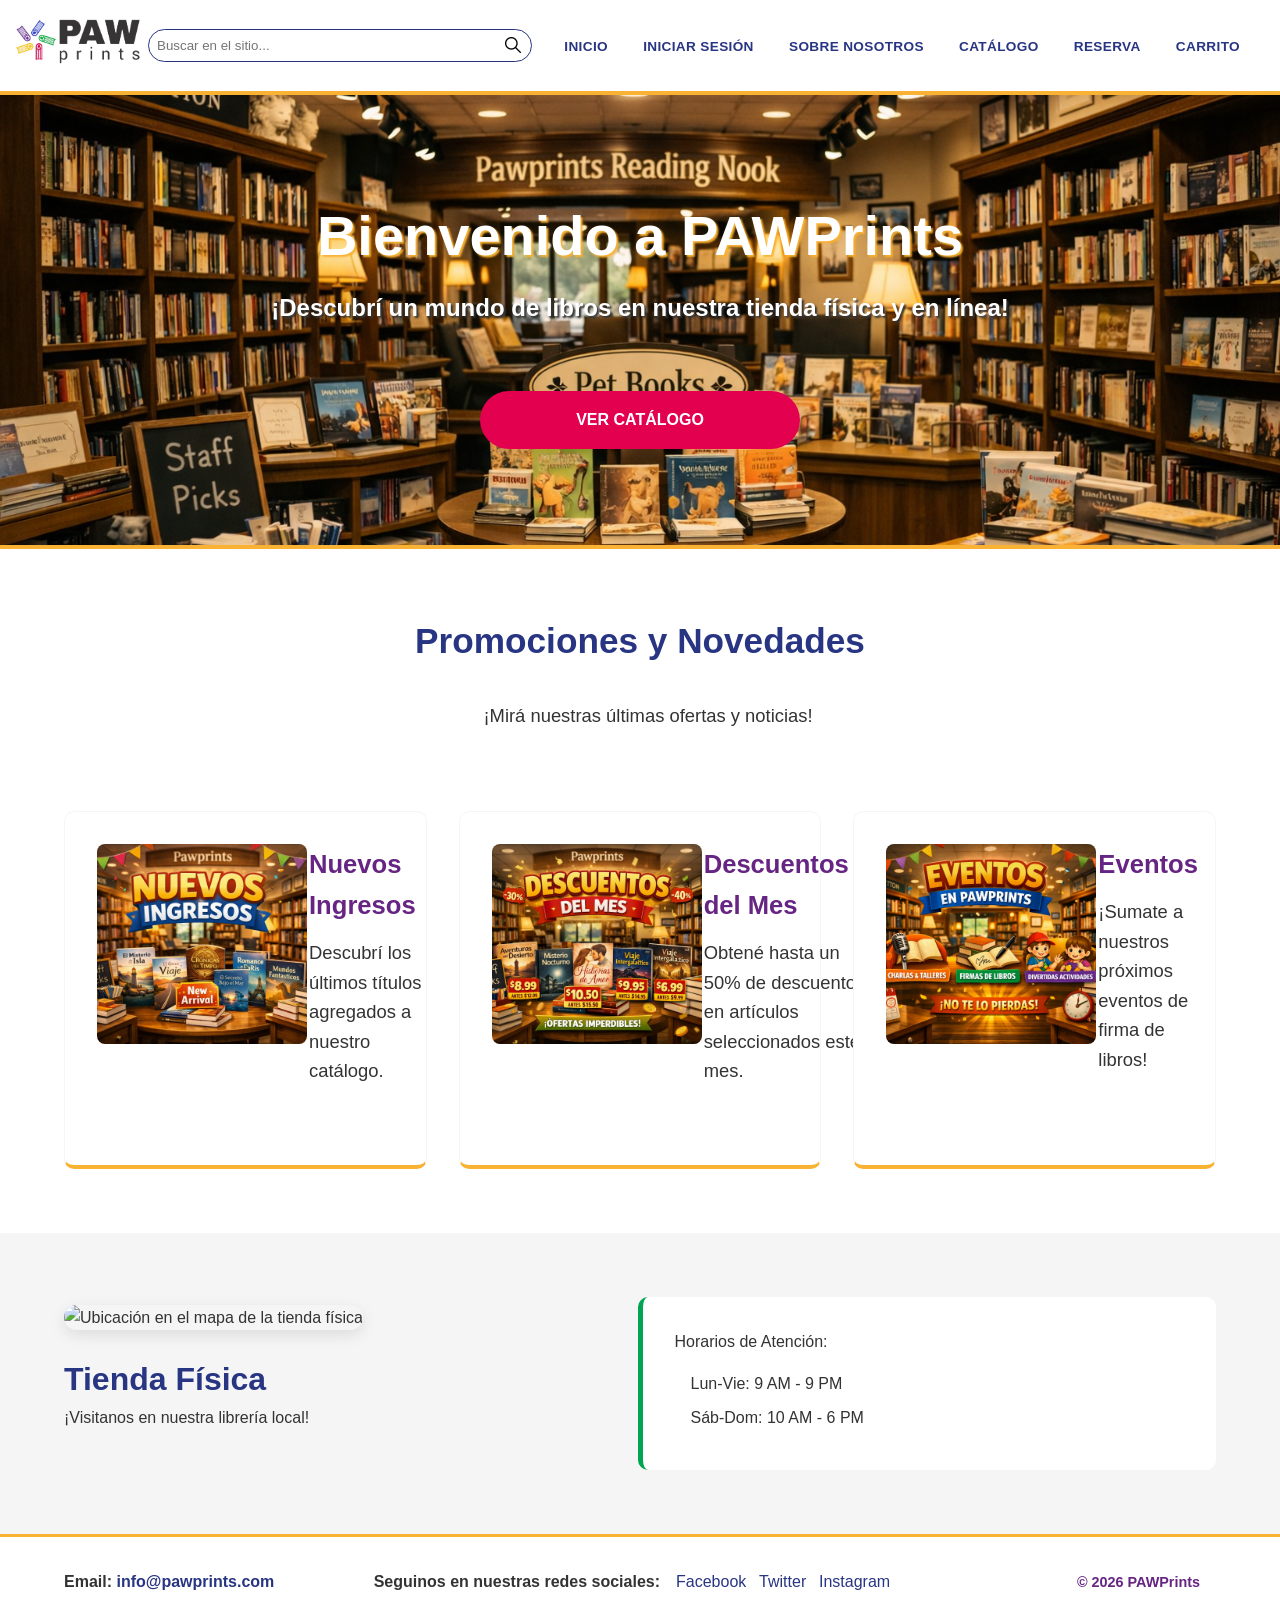
==== commit 331fa5ae: "aplique class" ====
--- a/Maquetado web/index.html
+++ b/Maquetado web/index.html
@@ -43,7 +43,7 @@
         <a href="catalogo.html">Ver Catálogo</a>
       </header>
 
-      <section>
+      <section class="promociones">
         <h2>Promociones y Novedades</h2>
         <p>¡Mirá nuestras últimas ofertas y noticias!</p>
 
--- a/Maquetado web/styles/style.css
+++ b/Maquetado web/styles/style.css
@@ -1,4 +1,10 @@
 @import url(reset.css);
+
+html, body {
+    overflow-x: hidden;
+    max-width: 100%;
+}
+
 
 /* VARIABLES GLOBALES */
 :root {
@@ -15,7 +21,6 @@
     --fuente-cuerpo: 'Open Sans', sans-serif;
 }
 
-
 body {
     background-color: var(--color-fondo);
     color: var(--color-texto);
@@ -123,6 +128,7 @@
     background-image: url('../img/fondo-libreria.png'); 
     background-size: cover;
     background-position: center; 
+    width: 100%;
     
 }
 
@@ -159,24 +165,31 @@
 }
 
 /* --- PROMOCIONES --- */
-main > section:nth-of-type(1) {
+.promociones {
     padding: 4rem 5%;
     text-align: center;
-}
-
-main > section:nth-of-type(1) h2 {
+    display: flex;           
+    flex-wrap: wrap;         
+    justify-content: center; 
+    gap: 2rem; 
+}
+
+.promociones h2 {
     color: var(--color-azul);
     font-size: 2.2rem;
-}
-
-main > section:nth-of-type(1) > p {
+    width: 100%;
+}
+
+.promociones p {
     margin-bottom: 3rem;
     font-size: 1.15rem; 
     line-height: 1.6;
     color: var(--color-texto);
-}
-
-main > section:nth-of-type(1) article {
+    margin-left: 1rem;
+    width: 100%;
+}
+
+.promociones article {
     display: grid;
     grid-template-columns: 180px 1fr;
     grid-template-rows: auto 1fr;
@@ -186,31 +199,38 @@
     background-color: var(--color-fondo);
     text-align: left;
     border-radius: 10px;
+    border: 1px solid var(--color-gris-claro);
     border-bottom: 4px solid var(--color-amarillo); 
     transition: transform 0.3s ease;
-    
-
-}
-
-main > section:nth-of-type(1) article:hover {
+    flex: 1;           
+    min-width: 280px;  
+    max-width: 420px;
+    
+
+}
+
+.promociones article:hover {
     transform: translateY(-5px); 
     box-shadow: 0 8px 20px rgba(0,0,0,0.08);
 }
 
-main > section:nth-of-type(1) article img {
+.promociones article img {
     grid-column: 1 / 2; /* Se queda en la columna 1 */
     grid-row: 1 / 3;
-    width: 100%;
+    width: 210px;
     height: 200px; /* La hacemos un cuadrado perfecto */
     object-fit: cover; /* Evita que la foto se deforme o estire */
     border-radius: 8px;
     margin: 0;
-
-}
-
-main > section:nth-of-type(1) article h3 {
+    image-orientation: from-image;
+    display: block;
+    margin: 0 auto;
+
+}
+
+.promociones article h3 {
     font-size: 1.6rem; 
-    margin-top: 0;
+    margin-left: 1rem;
     margin-bottom: 0.8rem;
     color: var(--color-violeta);
     
@@ -254,7 +274,7 @@
     padding-left: 1rem;
 }
 
-main > section:nth-of-type(2) address li {
+.tienda-fisica address li {
     margin-bottom: 0.5rem;
     color: var(--color-texto);
 }
@@ -510,12 +530,12 @@
         justify-content: center;
     }
 
-    main > section:nth-of-type(1) h2,
-    main > section:nth-of-type(1) > p {
+    .promociones h2,
+    .promociones > p {
         width: 100%;
     }
 
-    main > section:nth-of-type(1) article {
+    .promociones article {
         flex: 1; 
         min-width: 250px;
         margin-bottom: 0;
@@ -529,12 +549,12 @@
         gap: 4rem;
     }
 
-    main > section:nth-of-type(2) figure {
+    .tienda-fisica figure {
         flex: 1; 
         margin-bottom: 0;
     }
 
-    main > section:nth-of-type(2) address {
+    .tienda-fisica address {
         flex: 1; 
     }
 
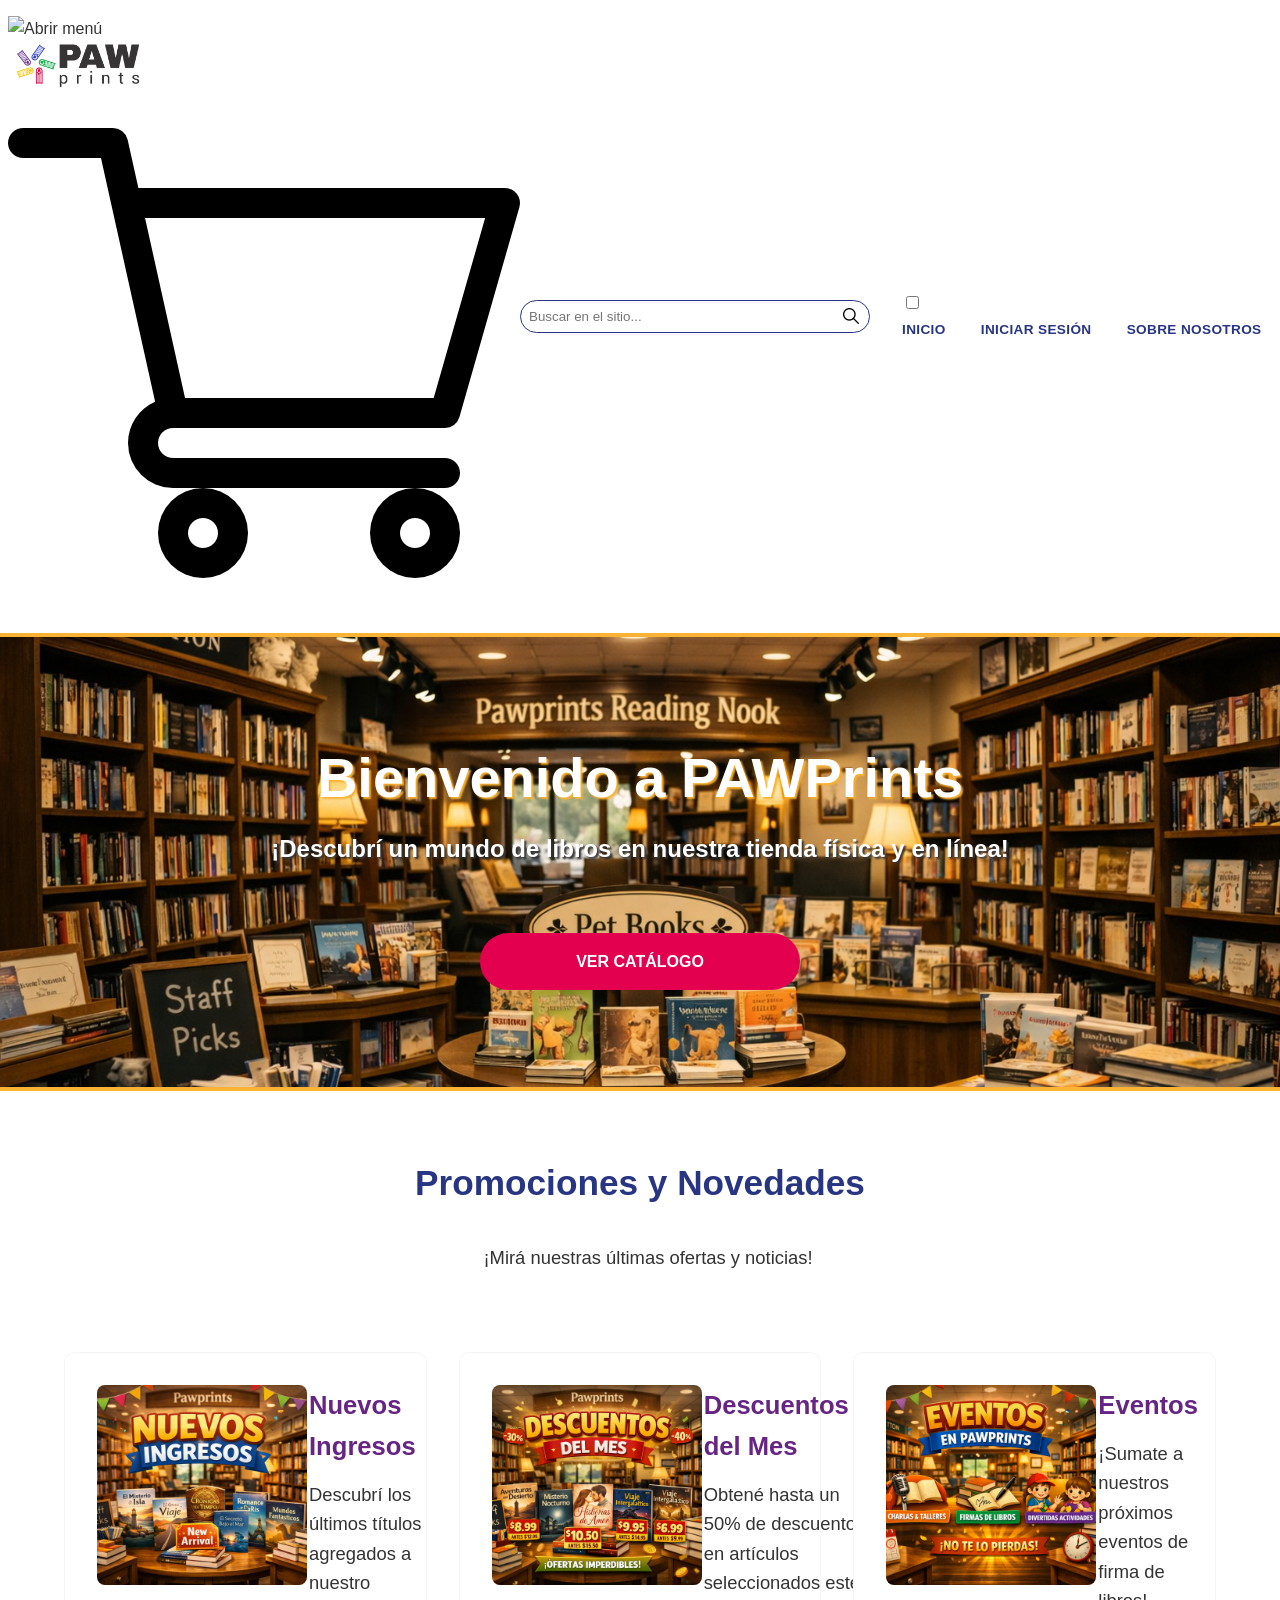
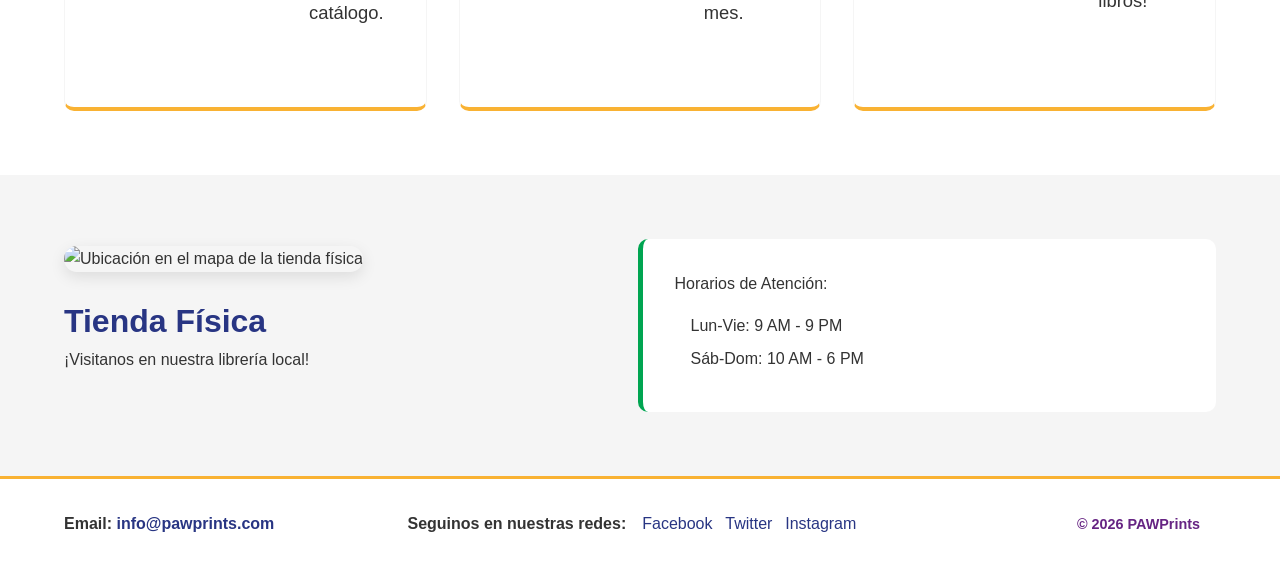
==== commit 7d7ed557: "cambie estrucutra general y el header de los html" ====
--- a/Maquetado web/index.html
+++ b/Maquetado web/index.html
@@ -9,9 +9,21 @@
   </head>
   <body>
     <header>
-      <figure>
-        <img src="img/logo.png" alt="" />
-      </figure>
+      <div class="header-top">  
+        
+        <label for="menu-hamburguesa" class="label-hamburguesa">
+          <img src="img/menu-hamburguesa.png" alt="Abrir menú">
+        </label>
+
+        <figure>
+          <img src="img/logo.png" alt="PAWPrints" />
+        </figure>
+
+        <a href="carrito.html" class="icono-carrito">
+          <img src="img/carrito-de-compras.png" alt="Ir al carrito">
+        </a>
+
+      </div>
 
       <form action="/buscar" method="GET">
         <label for="busqueda">Buscar en el sitio..</label>
@@ -25,6 +37,8 @@
       </form>
 
       <nav>
+        <input type="checkbox" id="menu-hamburguesa">
+
         <ul>
           <li><a href="index.html">Inicio</a></li>
           <li><a href="iniciarSesion.html">Iniciar Sesión</a></li>
@@ -95,7 +109,7 @@
     <footer>
       <address>
         <p>Email: <a href="mailto:info@pawprints.com">info@pawprints.com</a></p>
-        <p>Seguinos en nuestras redes sociales:</p>
+        <p>Seguinos en nuestras redes:</p>
         <ul>
           <li><a href="https://facebook.com">Facebook</a></li>
           <li><a href="https://twitter.com">Twitter</a></li>
